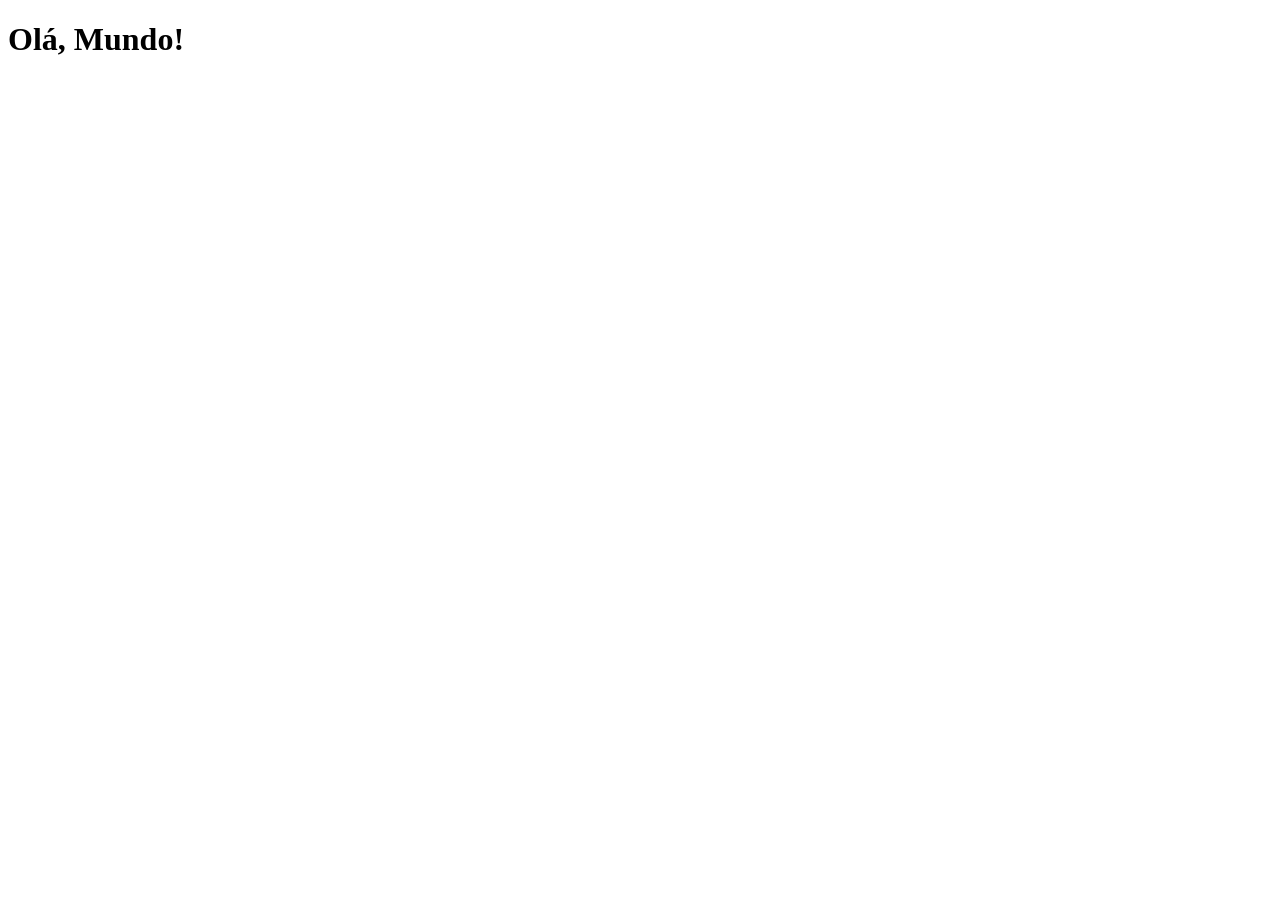
==== index.html @ fc5553ab "criei a página principal" ====
<!DOCTYPE html>
<html lang="pt-br">
<head>
    <meta charset="UTF-8">
    <meta name="viewport" content="width=device-width, initial-scale=1.0">
    <link rel="shortcut icon" href="favicon.ico" type="image/x-icon">
    <title>Projetos Redes Sociais</title>
</head>
<body>
    <h1>Olá, Mundo!</h1>
</body>
</html>
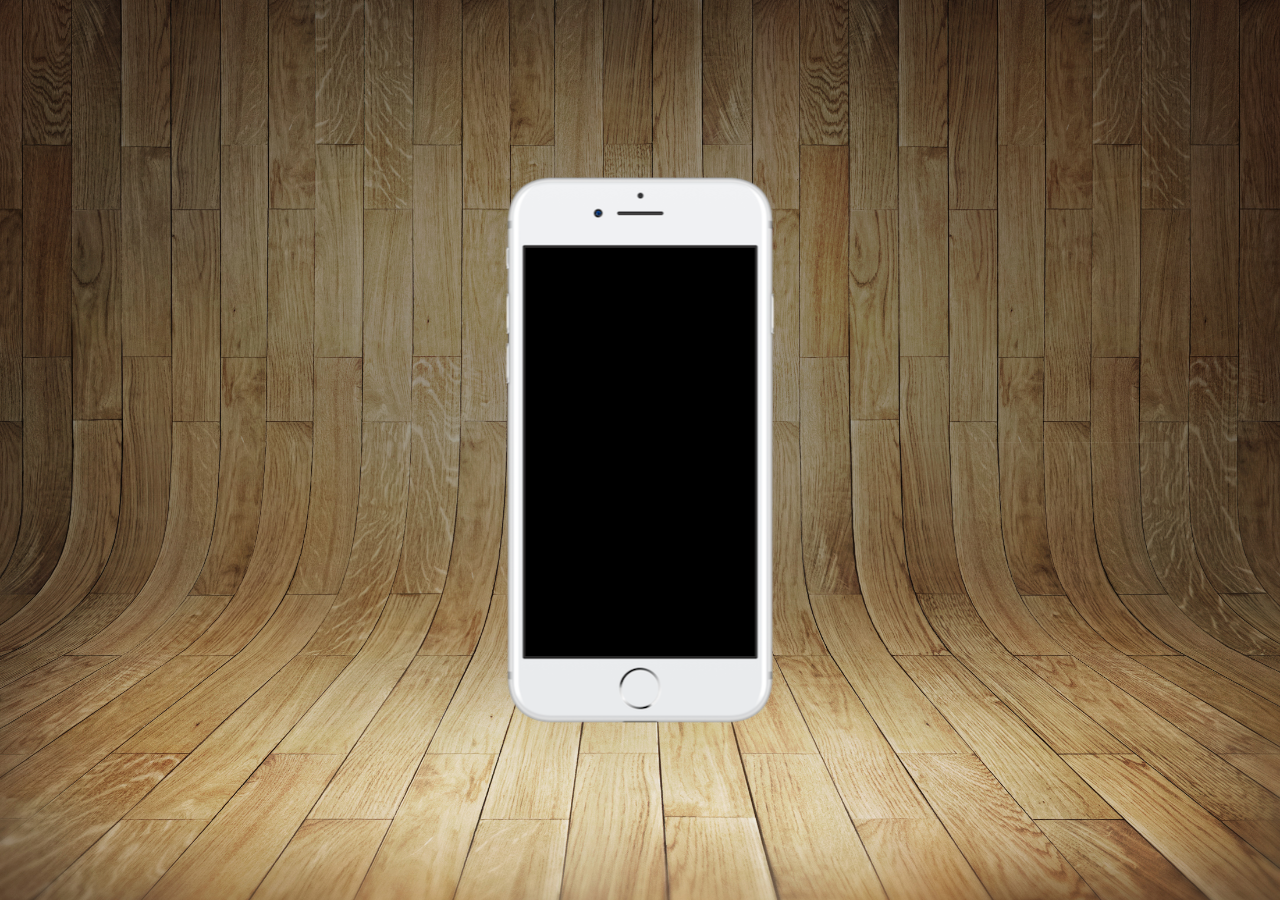
==== commit 9a20e6b9: "atualizado" ====
--- a/index.html
+++ b/index.html
@@ -4,9 +4,17 @@
     <meta charset="UTF-8">
     <meta name="viewport" content="width=device-width, initial-scale=1.0">
     <link rel="shortcut icon" href="favicon.ico" type="image/x-icon">
+    <link rel="stylesheet" href="estilos/style.css">
     <title>Projetos Redes Sociais</title>
 </head>
 <body>
-    <h1>Olá, Mundo!</h1>
+    <main>
+        <section id="telefone">
+
+        </section>
+        <section id="redes-sociais">
+
+        </section>
+    </main>
 </body>
 </html>
--- a/estilos/style.css
+++ b/estilos/style.css
@@ -0,0 +1,32 @@
+@charset "UTF-8";
+
+* {
+    margin: 0px;
+    padding: 0px;
+    font-family: Arial, Helvetica, sans-serif;
+}
+html, body {
+    height: 100vh;
+    width: 100vw;
+    background-color: black;
+}
+body {
+    background: url('../imagens/fundo-madeira.jpg') no-repeat top center;
+    background-size: cover;
+    background-attachment: fixed;
+}
+main {
+    display: flex;
+    justify-content: center;
+    align-items: center;
+}
+section#telefone {
+    position: absolute;
+    top: 50%;
+    left: 50%;
+    transform: translate(-50%, -50%);
+
+    height: 550px;
+    width: 273px;
+    background: url('../imagens/frame-iphone.png') no-repeat;
+}
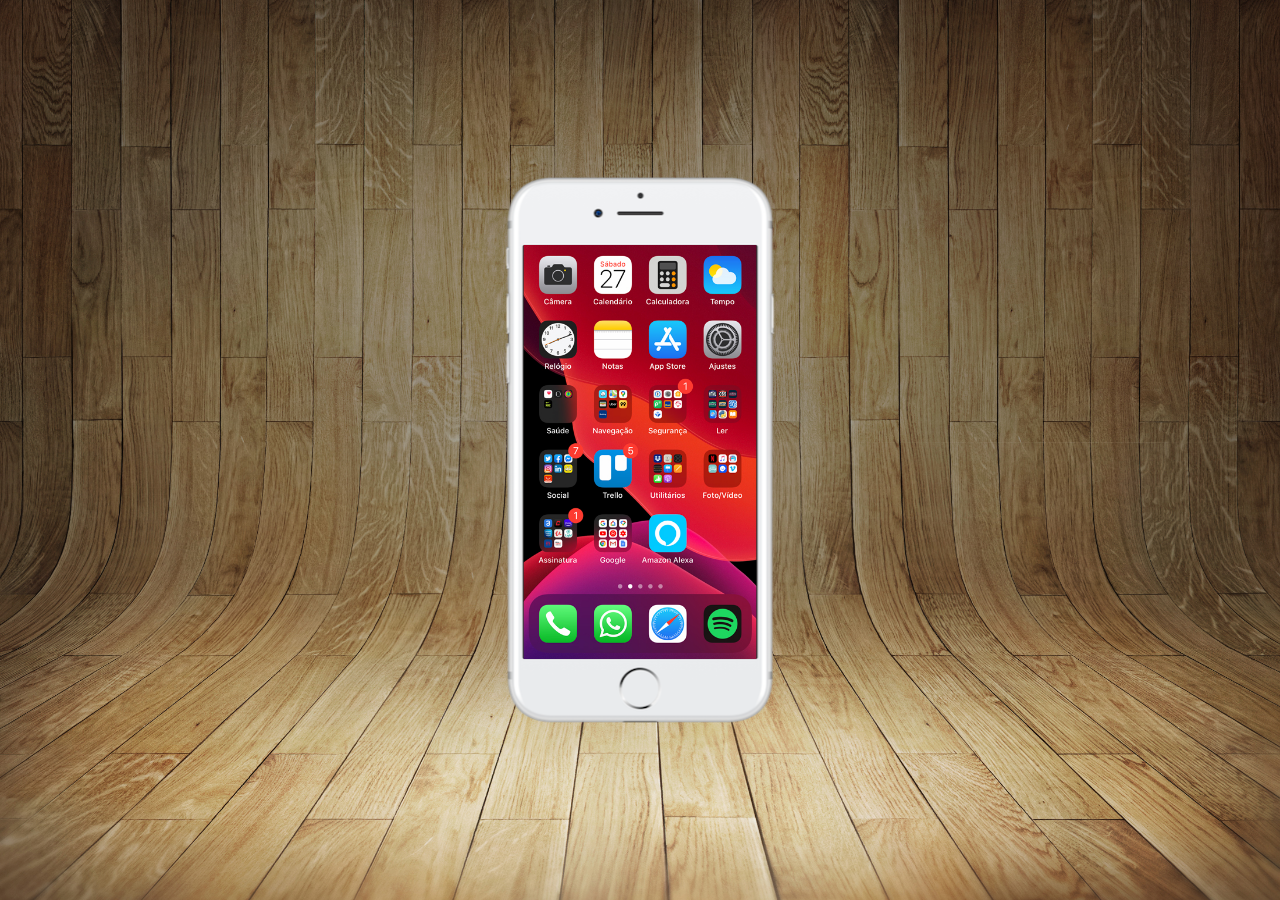
==== commit 11bdeda3: "criei a tela home" ====
--- a/index.html
+++ b/index.html
@@ -10,7 +10,7 @@
 <body>
     <main>
         <section id="telefone">
-
+            <iframe src="home.html" frameborder="0" name="tela" id="tela"></iframe>
         </section>
         <section id="redes-sociais">
 
--- a/estilos/style.css
+++ b/estilos/style.css
@@ -29,4 +29,11 @@
     height: 550px;
     width: 273px;
     background: url('../imagens/frame-iphone.png') no-repeat;
+}
+iframe#tela {
+    position: relative;
+    top: 70px;
+    left: 20px;
+    width: 233px;
+    height: 414px;
 }
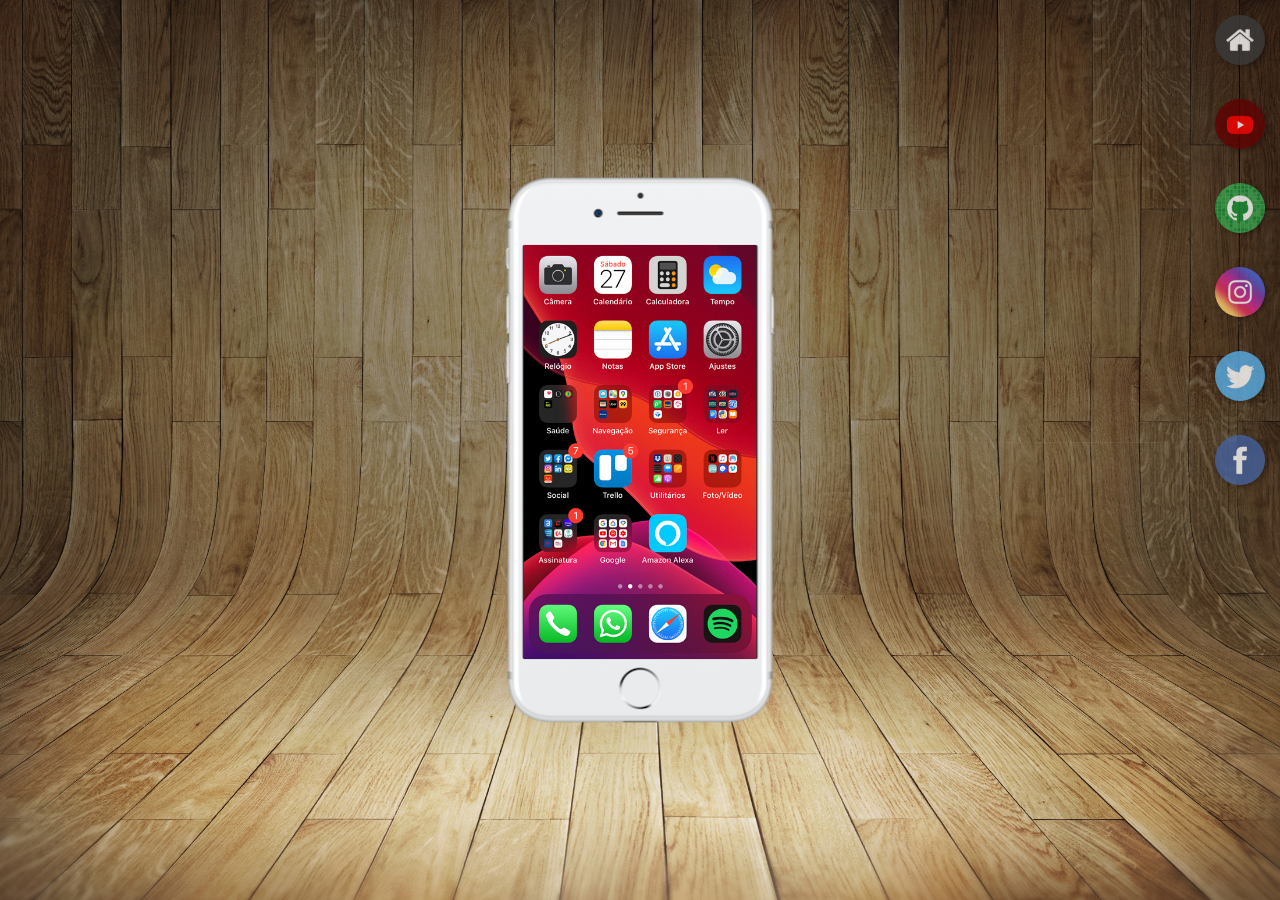
==== commit a207d492: "criei botões na lateral" ====
--- a/index.html
+++ b/index.html
@@ -10,10 +10,17 @@
 <body>
     <main>
         <section id="telefone">
-            <iframe src="home.html" frameborder="0" name="tela" id="tela"></iframe>
+            <iframe src="home.html" frameborder="0" name="tela" id="tela">
+                Seu navegador não é compatível com isso.
+            </iframe>
         </section>
         <section id="redes-sociais">
-
+            <a href="#" target="tela"><img src="imagens/logo-home.jpg" alt="Home"></a>
+            <a href="#" target="tela"><img src="imagens/logo-youtube.jpg" alt="YouTube"></a>
+            <a href="#" target="tela"><img src="imagens/logo-github.jpg" alt="GitHub"></a>
+            <a href="#" target="tela"><img src="imagens/logo-instagram.jpg" alt="Instagram"></a>
+            <a href="#" target="tela"><img src="imagens/logo-twitter.jpg" alt="Twitter"></a>
+            <a href="#" target="tela"><img src="imagens/logo-facebook.jpg" alt="Facebook"></a>
         </section>
     </main>
 </body>
--- a/estilos/style.css
+++ b/estilos/style.css
@@ -16,9 +16,8 @@
     background-attachment: fixed;
 }
 main {
-    display: flex;
-    justify-content: center;
-    align-items: center;
+    position: relative;
+    height: 100vh;
 }
 section#telefone {
     position: absolute;
@@ -36,4 +35,24 @@
     left: 20px;
     width: 233px;
     height: 414px;
+}
+section#redes-sociais {
+    display: flex;
+    text-align: right;
+    flex-direction: column;
+}
+section#redes-sociais img {
+    width: 50px;    
+    margin: 15px;
+    border-radius: 50%;
+    box-shadow: 2px 2px 5px rgba(0, 0, 0, 0.400);
+    opacity: 80%;
+    box-sizing: border-box;
+}
+section#redes-sociais img:hover {
+    opacity: 100%;
+    border: 2px solid rgba(255, 255, 255, 0.61);
+    transform: scale(1.1) translate(-3px, -3px);
+    box-shadow: 5px 5px 10px rgba(0, 0, 0, 0.600);
+    transition: .5s, border 1s;
 }
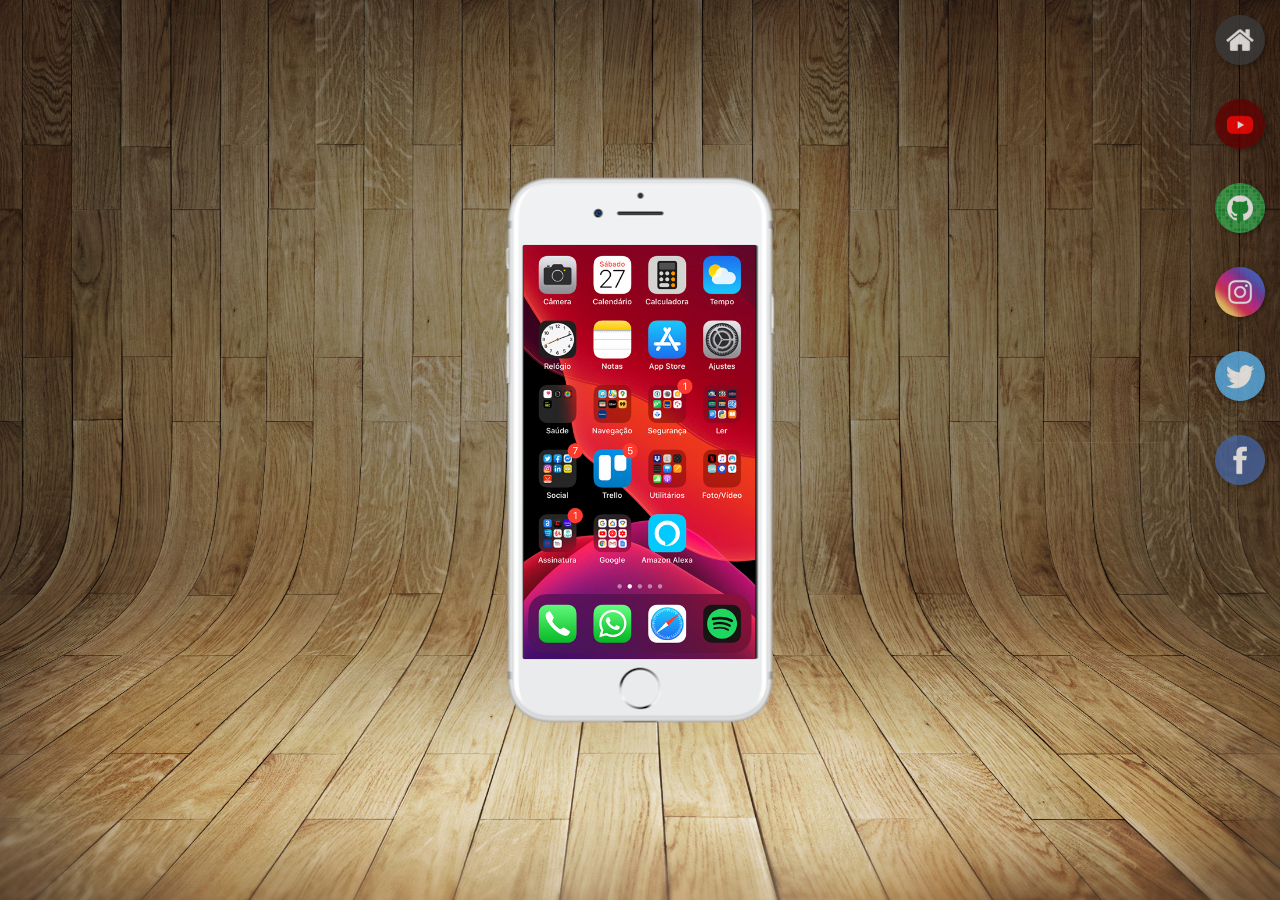
==== commit c5254974: "em andamento" ====
--- a/index.html
+++ b/index.html
@@ -15,10 +15,10 @@
             </iframe>
         </section>
         <section id="redes-sociais">
-            <a href="#" target="tela"><img src="imagens/logo-home.jpg" alt="Home"></a>
-            <a href="#" target="tela"><img src="imagens/logo-youtube.jpg" alt="YouTube"></a>
-            <a href="#" target="tela"><img src="imagens/logo-github.jpg" alt="GitHub"></a>
-            <a href="#" target="tela"><img src="imagens/logo-instagram.jpg" alt="Instagram"></a>
+            <a href="home.html" target="tela"><img src="imagens/logo-home.jpg" alt="Home"></a>
+            <a href="youtube.html" target="tela"><img src="imagens/logo-youtube.jpg" alt="YouTube"></a>
+            <a href="github.html" target="tela"><img src="imagens/logo-github.jpg" alt="GitHub"></a>
+            <a href="instagram.html" target="tela"><img src="imagens/logo-instagram.jpg" alt="Instagram"></a>
             <a href="#" target="tela"><img src="imagens/logo-twitter.jpg" alt="Twitter"></a>
             <a href="#" target="tela"><img src="imagens/logo-facebook.jpg" alt="Facebook"></a>
         </section>
--- a/estilos/style.css
+++ b/estilos/style.css
@@ -33,7 +33,7 @@
     position: relative;
     top: 70px;
     left: 20px;
-    width: 233px;
+    width: 232px;
     height: 414px;
 }
 section#redes-sociais {
